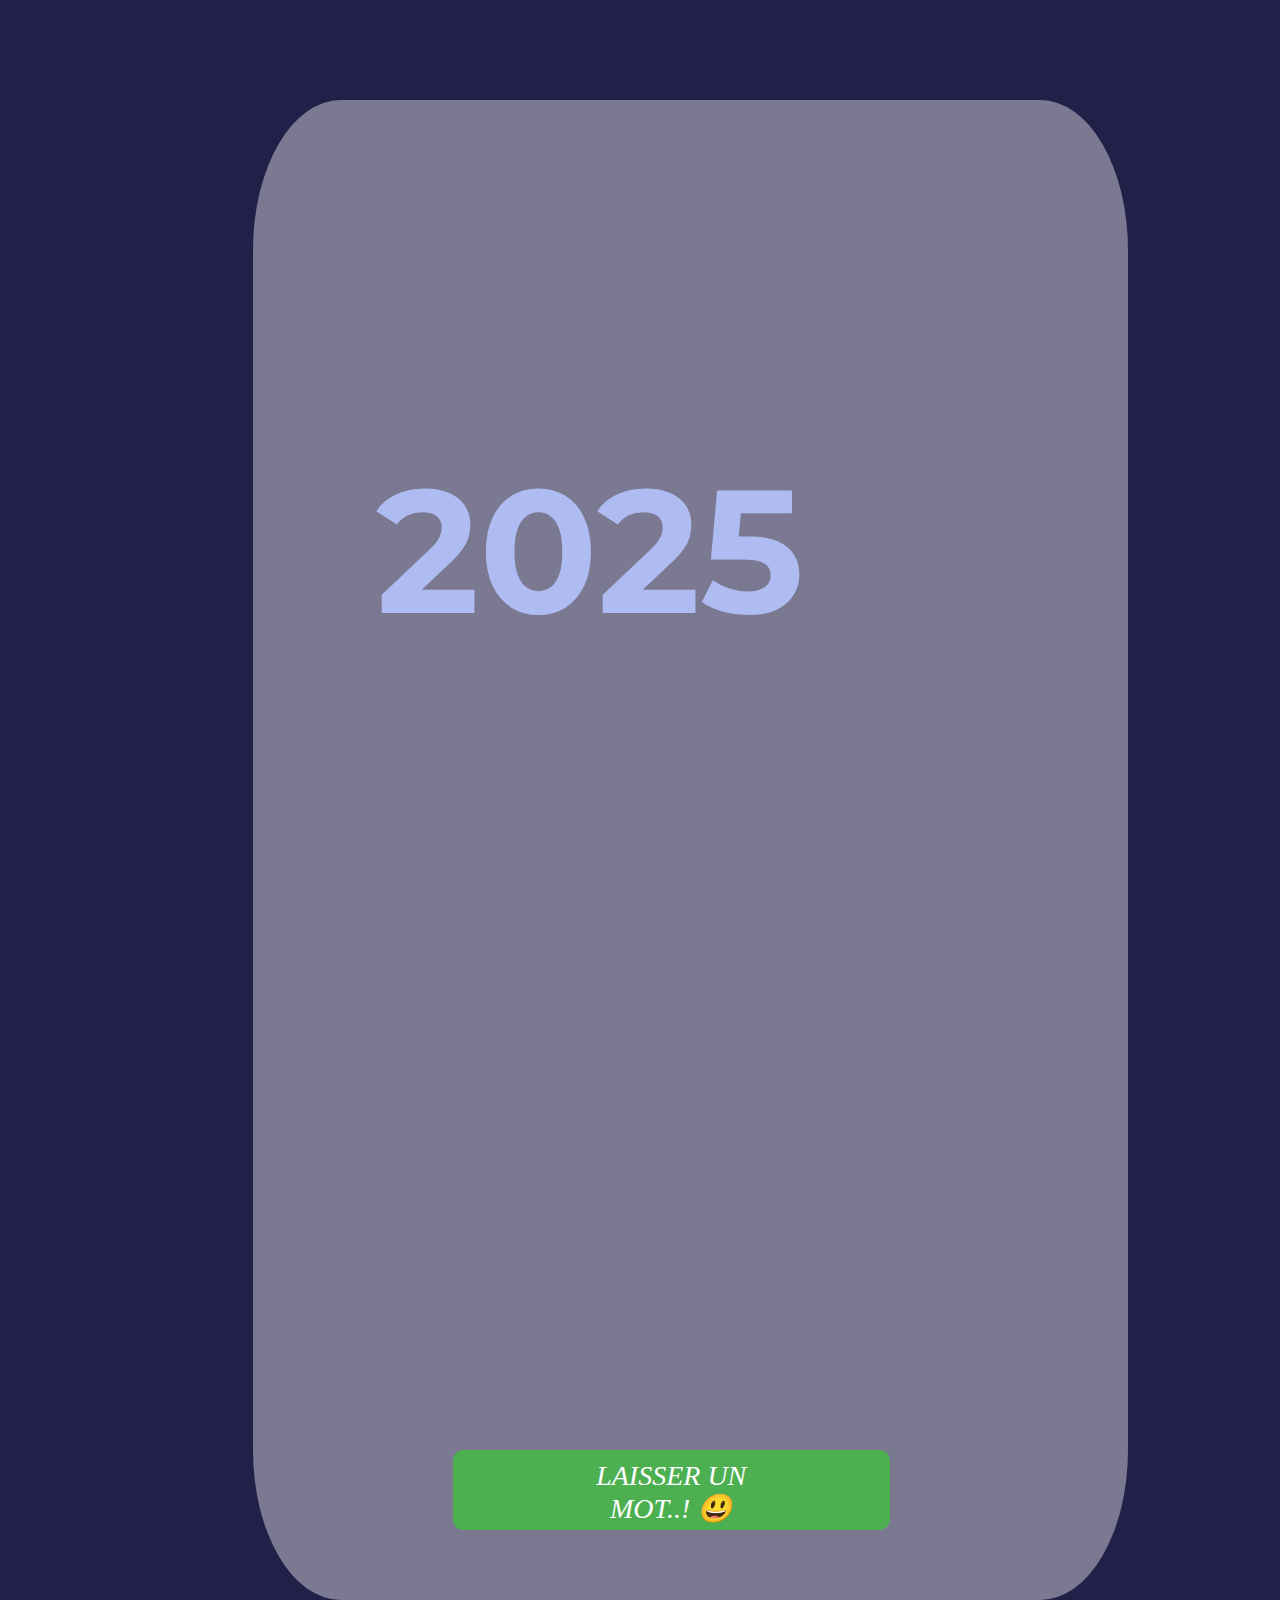
==== page2.html @ 6a334c03 "Add files via upload" ====
<!DOCTYPE html>
<html>
    <head>
    <title>¥°$_G@€£_$°¥~happy-new-year</title>
      <meta charset="UTF-8"/>
      <link rel="shortcut icon" href="logs\Capture.PNG" type="image/x-icon">
      <link href="style2.css" rel="stylesheet" type="text/css" />
    </head>
    <body>
      
        <div class="feliz" >Happy new year</div>
        <div class="ano_novo">
          <span>2025</span>
        </div>
        <nav class="look">
            <div id="voeux" class="voeux">
            </div>
            <script>
              function lien(){
                window.location.href = "https://wa.me/+237658225982?";
              }
            </script>
            
            <a href="https://wa.me/+237658225982?"><button id ="btt" ontouchstart = "lien()" type="button" class="btt" onclick="https://wa.me/+237658225982?" >
              LAISSER UN <br> MOT..! 😃 </button></a>

          <script>
            const voeux = localStorage.getItem("voeux");
            document.getElementById("voeux").innerHTML = voeux ;
          </script>
        </nav>
        <div class="fogos">
            <div class="f1">
              <span><i></i></span>
              <span><i></i></span>
              <span><i></i></span>
            </div>
            <div class="f2">
              <span><i></i></span>
              <span><i></i></span>
              <span><i></i></span>
            </div>
            <div class="f3">
              <span><i></i></span>
              <span><i></i></span>
              <span><i></i></span>
            </div>
            <div class="f4">
              <span><i></i></span>
              <span><i></i></span>
              <span><i></i></span>
            </div>
          </div>
    
    </body> 

</html>
---- style2.css ----
@import url('https://fonts.googleapis.com/css?family=Montserrat:700|Pacifico');

*, *:after, *:before{
  box-sizing:border-box;
  margin:0;
  padding:0;
  -webkit-transition: all 100ms ease-in;
  transition: all 100ms ease-in;
}
html{
	background: #222048;
}


.voeux{
  position: absolute;
  top: 150px;
  width: 80%;
  height: 120px;
  left: 50px;
  font-size: 50px;
  font-style: oblique;
  font-family: 'Times New Roman', Times, serif ;
  text-align: center;
}
input:focus, button :focus{
  outline: none;
  box-shadow: 0 0 10px rgba(0, 0, 0, 0.2);
}
.voeux{
  display: flex;
  flex-wrap: wrap;
  justify-content: center;
 

}
.btt{
    display: flex;
    flex-wrap: wrap;
    justify-content: center;
    width: 50%;
    height: 80px;
    background-color: #4caf50;
    color: #fff;
    padding: 10px;
    border: none;
    border-radius: 10px;
    cursor: pointer;
    font-size: 28px;
    position: absolute;
    top: 1350px;
    left: 200px;
    font-family: 'Times New Roman', Times, serif;
    font-style: oblique;
}
.btt[type ="button"]:hover{
  background-color:#3e8e41;
}

#monFormulaire{
  width: 90%;
  padding: 20px;
  margin: 40px auto;
  text-align: center;
  margin-bottom: 20px;
  position: relative;
  left: -13px;
  top: -80px;
}
.champ{
  margin-bottom: 50px;

}
.champ label{
  font-size: 50px;
  width: 0px;
  display: block;
  margin: 0.4rem 0;
}
.champ input{
  width: 100%;
  height: 80px;
  padding: 10px;
  border: 1px solid #ccc;
}
.msg{
    font-family: 'Pacifico', cursive;
    color: #1f11f0;
    text-align: center;
    position: relative;
    top: 150px;
    font-size: 60px;
}

  
@media screen and  (min-width : 992px){
  .look{
    margin: auto;
    width: 10%;
  }
  
}
.look{
  
    flex-wrap: wrap;
     display: flex;
     justify-content: center;
    height: 1500px;
    width: 875px;
    background-color : rgb(255, 255, 255, 0.4);
    position: relative;
    top: 100px;
    left: 50px;
    border-radius: 10%;
    text-align: center;
 

}
button[type ="submit"]{
  width: 100%;
  height: 60px;
  background-color: #4caf50;
  color: #fff;
  padding: 10px;
  border: none;
  border-radius: 10px;
  cursor: pointer;
  font-size: 25px;
}
button[type ="submit"]:hover{
  background-color:#3e8e41;
}


.feliz{
  display: flex;
  flex-wrap: wrap;
  justify-content: center;
  width: 100%;
  font-family: 'Pacifico', cursive;
  font-size: 100px;
  font-weight: 700;
  color: #f48fb1;
  text-align: center;
  position: absolute;
  top: 50%;
  opacity: 0;
  animation: vem_feliz 0s ease-in-out 0s forwards;
}
.ano_novo{
    position: absolute;
    top: 0;
    left: 0;
    width: 100%;
    height: 100%;
    display: flex;
    flex-direction: row;
    justify-content: center;
    align-items: center;
    overflow: hidden;
    padding: 200px 100px 0px 0px;
}
.ano_novo>span{
  font-family: 'Montserrat', sans-serif;
  font-size: 175px;
  font-weight: 700;
  color: #7a8fe8;
}
span.seis{
  position: absolute;
  top: 50%;
  right: 50%;
  margin-right: -200px;
  animation: vai_2016 0s ease-in-out 0s forwards;
}
span.sete{
  position: absolute;
  right: 0%;
  margin-right: -200px;
  animation: vem_2017 0s ease-in-out forwards;
}
span.sete:before{
  content: '';
  width: 0px;
  height: 6px;
  display: block;
  border-radius: 3px;
  background: #7a8fe8;
  transform: rotate(0deg);
  transform-origin: left top;
  position: absolute;
  top: 55px;
  left: 10px;
  z-index: -1;
  animation: entrega_balao 0s ease-in-out 0s;
}


.balao:before{
  content: '';
  width: 0;
  height: 0;
  border-style: solid;
  border-width: 0 10px 20px 10px;
  border-color: transparent transparent #b19b32 transparent;
  position: absolute;
  left: 50%;
  margin-left: -10px;
  bottom: -10px;
  z-index: -1;
}
.balao:after{
  content: '';
  width: 4px;
  height: 100px;
  display: block;
  background: #fff;
  border-radius: 0px 0px 3px 3px;
  position: absolute;
  left: 50%;
  margin-left: -2px;
  bottom: -110px;
}
.fogos{
  width: 100%;
  height: 100%;
  display: block;
  position: absolute;
  top: 0;
  left: 0;
  overflow: hidden;
}
.fogos>div{
  border: 2px solid #fff;
  position: absolute;
  opacity: 0;
  animation: solta_fogos 0s ease-in-out 0s forwards;
}
.fogos>div.f1{
  left: 20%;
  top: 40%;
}
.fogos>div.f2{
  left: 15%;
  top: 70%;
}
.fogos>div.f3{
  right: 20%;
  top: 40%;
}
.fogos>div.f4{
  right: 15%;
  top: 70%;
}
form{
  position: relative;
  top: 420px;
  left: 120px;

}
ul {
  list-style: none;
  padding: 0;
  margin: 0;
}

form li + li {
  margin-top: 1em;
}

label {
  /* Taille et alignement uniformes */
  display: inline-block;
  width: 200px;
  text-align: right;
}

input,
textarea {
  /* On s'assure que les champs texte ont la même police
     Par défaut, les zones de texte ont une police à chasse
     fixe. */
  font: 1em sans-serif;

  /* Taille uniforme pour des champs */
  width: 300px;
  box-sizing: border-box;

  /* On utilise la même bordure que pour le formulaire */
  border: 1px solid #999;
}

input:focus,
textarea:focus {
  /* On rajoute une mise en avant pour les éléments avec
     le focus. */
  border-color: #000;
}

textarea {
  /* On aligne les textes sur plusieurs lignes avec leur
     libellé. */
  vertical-align: top;

  /* On fournit un peut d'espace pour saisir du texte. */
  height: 5em;

  /* On permet de redimensionner verticalement. */
  resize: vertical;
}
.fogos>div span{
  width: 6px;
  height: 6px;
  display: block;
  position: absolute;
  top: 0;
  left: 0;
  opacity: 0;
  animation: estoura_fogos 0s ease-in-out 0s forwards;
}
.fogos>div span:nth-child(1){
  transform: rotate(0deg);
}
.fogos>div span:nth-child(2){
  transform: rotate(120deg);
}
.fogos>div span:nth-child(3){
  transform: rotate(240deg);
}
.fogos>div span:before{
  content: '';
  width: 2px;
  height: 50px;
  display: block;
  background: #f5cc06;
  position: absolute;
  top: -60px;
  left: 2px;
}
.fogos>div span:after{
  content: '';
  width: 2px;
  height: 50px;
  display: block;
  background: #f5cc06;
  position: absolute;
  bottom: -60px;
  left: 2px;
}
.fogos>div span i:before{
  content: '';
  width: 3px;
  height: 3px;
  display: block;
  border-radius: 50%;
  background: #fff;
  position: absolute;
  top: -15px;
  left: 10px;
}
.fogos>div span i:after{
  content: '';
  width: 3px;
  height: 3px;
  display: block;
  border-radius: 50%;
  background: #fff;
  position: absolute;
  top: -15px;
  right: 10px;
}
a.author{
  font-size: 12px;
  text-decoration: none;
  color: #f47c7c;
  position: fixed;
  bottom: 10px;
  right: 10px;
}

@keyframes vem_2017 {
  0% {
    right: 0%;
  }
  66.6666% {
    right: 50%;
    margin-right: -300px;
  }
  90% {
    right: 50%;
    margin-right: -300px;
  }
  100% {
    right: 50%;
  }
}
@keyframes vem_e_vai_balao {
  0% {
    right: 0%;
  }
  40% {
    right: 50%;
    margin-right: -300px;
  }
  50% {
    right: 50%;
    margin-right: -200px;
    top: 50%;
  }
  100% {
    top: -100%;
    right: 50%;
  }
}
@keyframes entrega_balao {
  0% {
    transform: rotate(-30deg);
    width: 40px;
  }
  100% {
    transform: rotate(-150deg);
    width: 70px;
  }
}
@keyframes vai_2016 {
  0% {
    top: 50%;
  }
  100% {
    top: -100%;
  }
}
@keyframes vem_feliz {
  0% {
    margin-top: 0px;
    opacity: 0;
  }
  100% {
    margin-top: -200px;;
    opacity: 1;
  }
}
@keyframes solta_fogos {
  0% {
    margin-top: 100%;
    opacity: 0;
    width: 2px;
    height: 30px;
    display: block;
    border-radius: 50%;
  }
  75% {
    margin-top: 0%;
    opacity: 1;
    width: 2px;
    height: 30px;
    display: block;
    border-radius: 50%;
  }
  80%{
    margin-top: 0px;
    margin-left: 0px;
    opacity: 1;
    width: 10px;
    height: 10px;
    display: block;
    border-radius: 50%;
    transform: scale(0.2);
  }
  100%{
    opacity: 1;
    width: 10px;
    height: 10px;
    display: block;
    border-radius: 50%;
    transform: scale(1);
  }
}
@keyframes estoura_fogos {
  0% {
    opacity: 0;
  }
  100% {
    opacity: 1;
  }
}
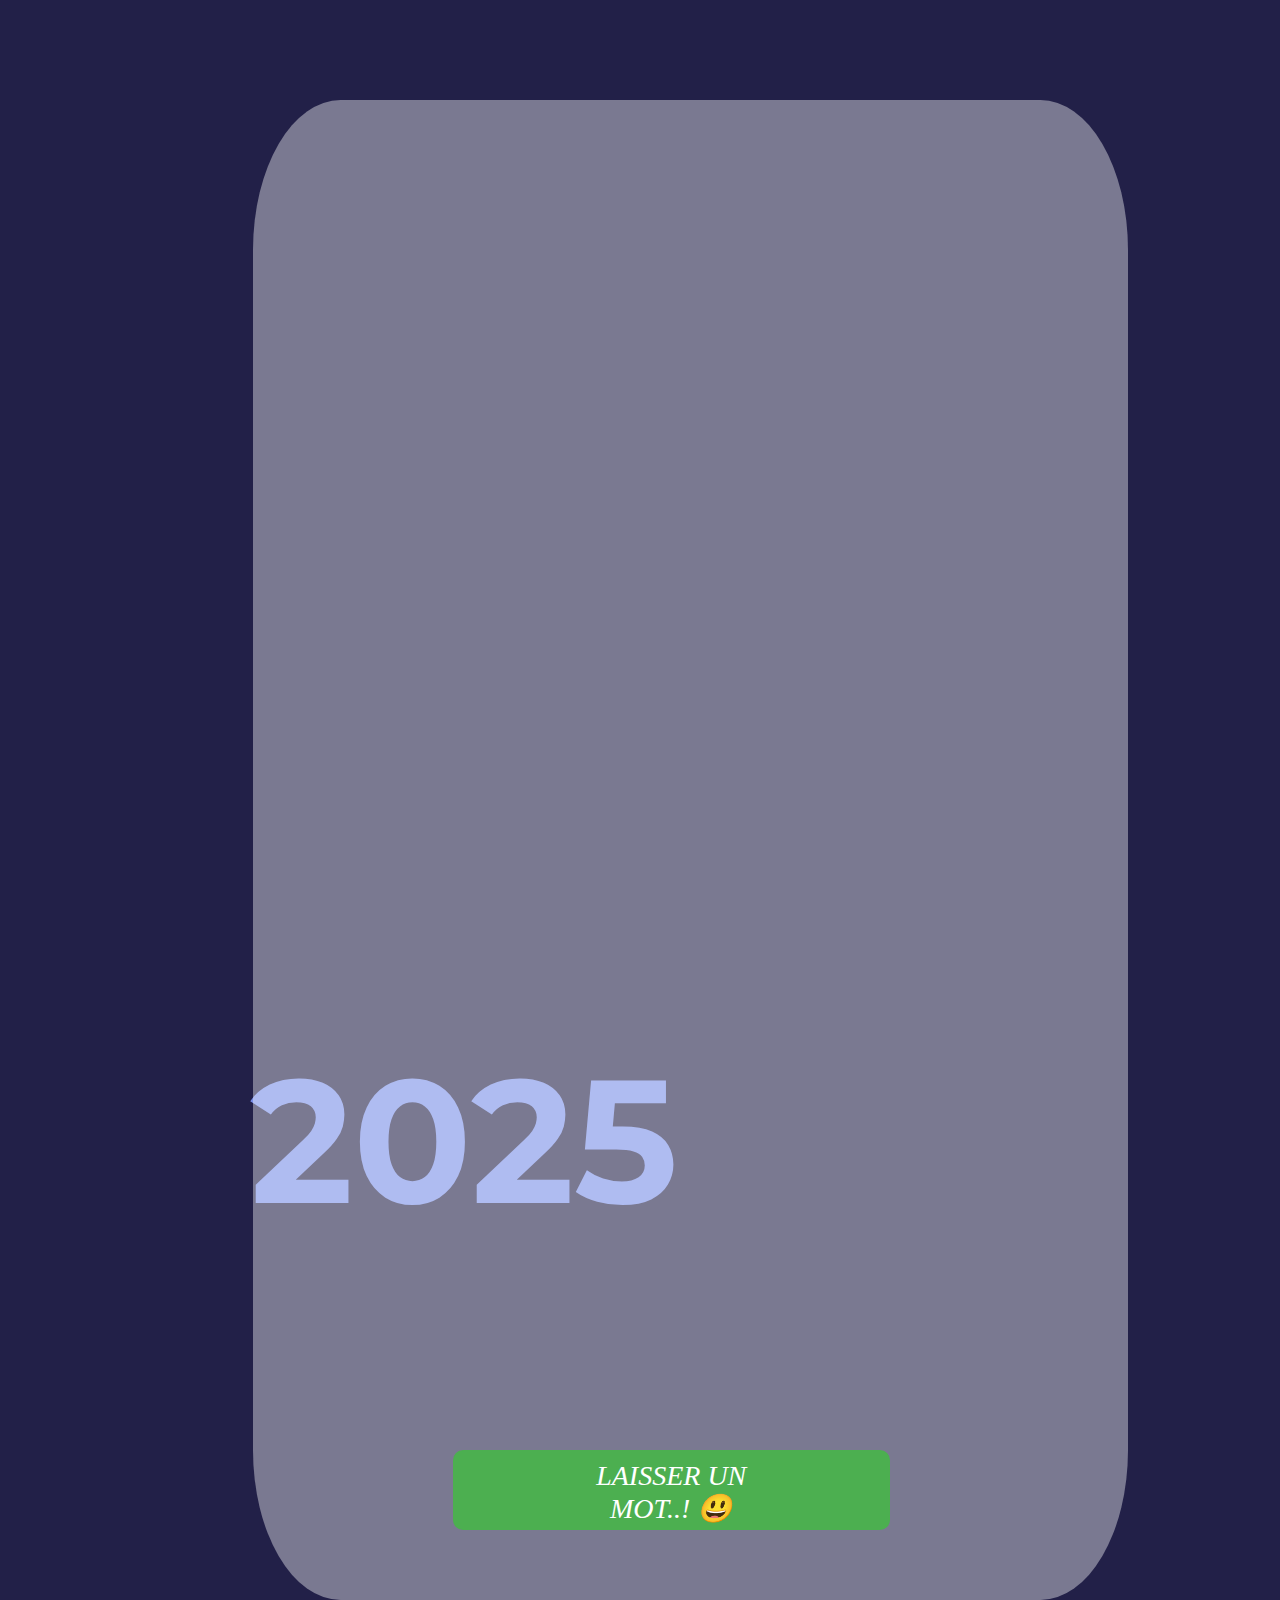
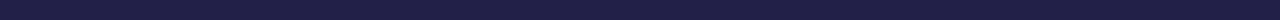
==== commit 2936c520: "Update page2.html" ====
--- a/page2.html
+++ b/page2.html
@@ -3,6 +3,7 @@
     <head>
     <title>¥°$_G@€£_$°¥~happy-new-year</title>
       <meta charset="UTF-8"/>
+      <meta name="viewport" content="width=device-width, initial-scale=1.0">
       <link rel="shortcut icon" href="logs\Capture.PNG" type="image/x-icon">
       <link href="style2.css" rel="stylesheet" type="text/css" />
     </head>
@@ -17,17 +18,27 @@
             </div>
             <script>
               function lien(){
-                window.location.href = "https://wa.me/+237658225982?";
+                window.location.href = "https://wa.me/+237658225982?text = "https://happinouyear.vercel.app     ";
               }
             </script>
             
-            <a href="https://wa.me/+237658225982?"><button id ="btt" ontouchstart = "lien()" type="button" class="btt" onclick="https://wa.me/+237658225982?" >
+            <a href="https://wa.me/+237658225982?text = "https://happinouyear.vercel.app     "><button id ="btt" ontouchstart = "lien()" type="button" class="btt" onclick="https://wa.me/+237658225982?" >
               LAISSER UN <br> MOT..! 😃 </button></a>
 
           <script>
             const voeux = localStorage.getItem("voeux");
             document.getElementById("voeux").innerHTML = voeux ;
           </script>
+         <script>
+            document.getElementById('btt').addEventListener('touchstart', () => {
+              window.location.href = "https://wa.me/+237658225982?text = "https://happinouyear.vercel.app     ";
+            });
+
+             document.getElementById('btt').addEventListener('click', () => {
+              window.location.href = "https://wa.me/+237658225982?text = "https://happinouyear.vercel.app     ";
+            });
+          </script>
+            
         </nav>
         <div class="fogos">
             <div class="f1">
@@ -54,4 +65,4 @@
     
     </body> 
 
-</html>+</html>
--- a/style2.css
+++ b/style2.css
@@ -35,23 +35,23 @@
 
 }
 .btt{
-    display: flex;
-    flex-wrap: wrap;
-    justify-content: center;
-    width: 50%;
-    height: 80px;
-    background-color: #4caf50;
-    color: #fff;
-    padding: 10px;
-    border: none;
-    border-radius: 10px;
-    cursor: pointer;
-    font-size: 28px;
-    position: absolute;
-    top: 1350px;
-    left: 200px;
-    font-family: 'Times New Roman', Times, serif;
-    font-style: oblique;
+  display: flex;
+  flex-wrap: wrap;
+  justify-content: center;
+  width: 50%;
+  height: 80px;
+  background-color: #4caf50;
+  color: #fff;
+  padding: 10px;
+  border: none;
+  border-radius: 10px;
+  cursor: pointer;
+  font-size: 28px;
+  position: absolute;
+  top: 1350px;
+  left: 200px;
+  font-family: 'Times New Roman', Times, serif;
+  font-style: oblique;
 }
 .btt[type ="button"]:hover{
   background-color:#3e8e41;
@@ -136,31 +136,33 @@
   display: flex;
   flex-wrap: wrap;
   justify-content: center;
-  width: 100%;
+  width: 200%;
   font-family: 'Pacifico', cursive;
-  font-size: 100px;
+  font-size: 90px;
   font-weight: 700;
   color: #f48fb1;
   text-align: center;
   position: absolute;
-  top: 50%;
+  top: 145%;
+  left: 120px;
   opacity: 0;
   animation: vem_feliz 0s ease-in-out 0s forwards;
 }
 .ano_novo{
-    position: absolute;
-    top: 0;
-    left: 0;
-    width: 100%;
-    height: 100%;
-    display: flex;
-    flex-direction: row;
-    justify-content: center;
-    align-items: center;
-    overflow: hidden;
-    padding: 200px 100px 0px 0px;
+  position: absolute;
+  font-size: 90px;
+  top: 590px;
+  left: 250px;
+  height: 100%;
+  display: flex;
+  flex-direction: row;
+  justify-content: center;
+  align-items: center;
+  overflow: hidden;
+  padding: 200px 100px 0px 0px;
 }
 .ano_novo>span{
+  
   font-family: 'Montserrat', sans-serif;
   font-size: 175px;
   font-weight: 700;
@@ -222,11 +224,11 @@
   bottom: -110px;
 }
 .fogos{
-  width: 100%;
+  width: 300%;
   height: 100%;
   display: block;
   position: absolute;
-  top: 0;
+  top: 720px;
   left: 0;
   overflow: hidden;
 }
@@ -237,20 +239,20 @@
   animation: solta_fogos 0s ease-in-out 0s forwards;
 }
 .fogos>div.f1{
-  left: 20%;
-  top: 40%;
+  left: 183px;
+  top: 10px;
 }
 .fogos>div.f2{
-  left: 15%;
-  top: 70%;
+  left: 185px;
+  top: 350px;
 }
 .fogos>div.f3{
-  right: 20%;
-  top: 40%;
+  left: 769px;
+  top: 8%;
 }
 .fogos>div.f4{
-  right: 15%;
-  top: 70%;
+  left: 769px;
+  top: 60%;
 }
 form{
   position: relative;
@@ -309,7 +311,7 @@
   resize: vertical;
 }
 .fogos>div span{
-  width: 6px;
+  width: 0px;
   height: 6px;
   display: block;
   position: absolute;
@@ -483,4 +485,4 @@
   100% {
     opacity: 1;
   }
-}+}
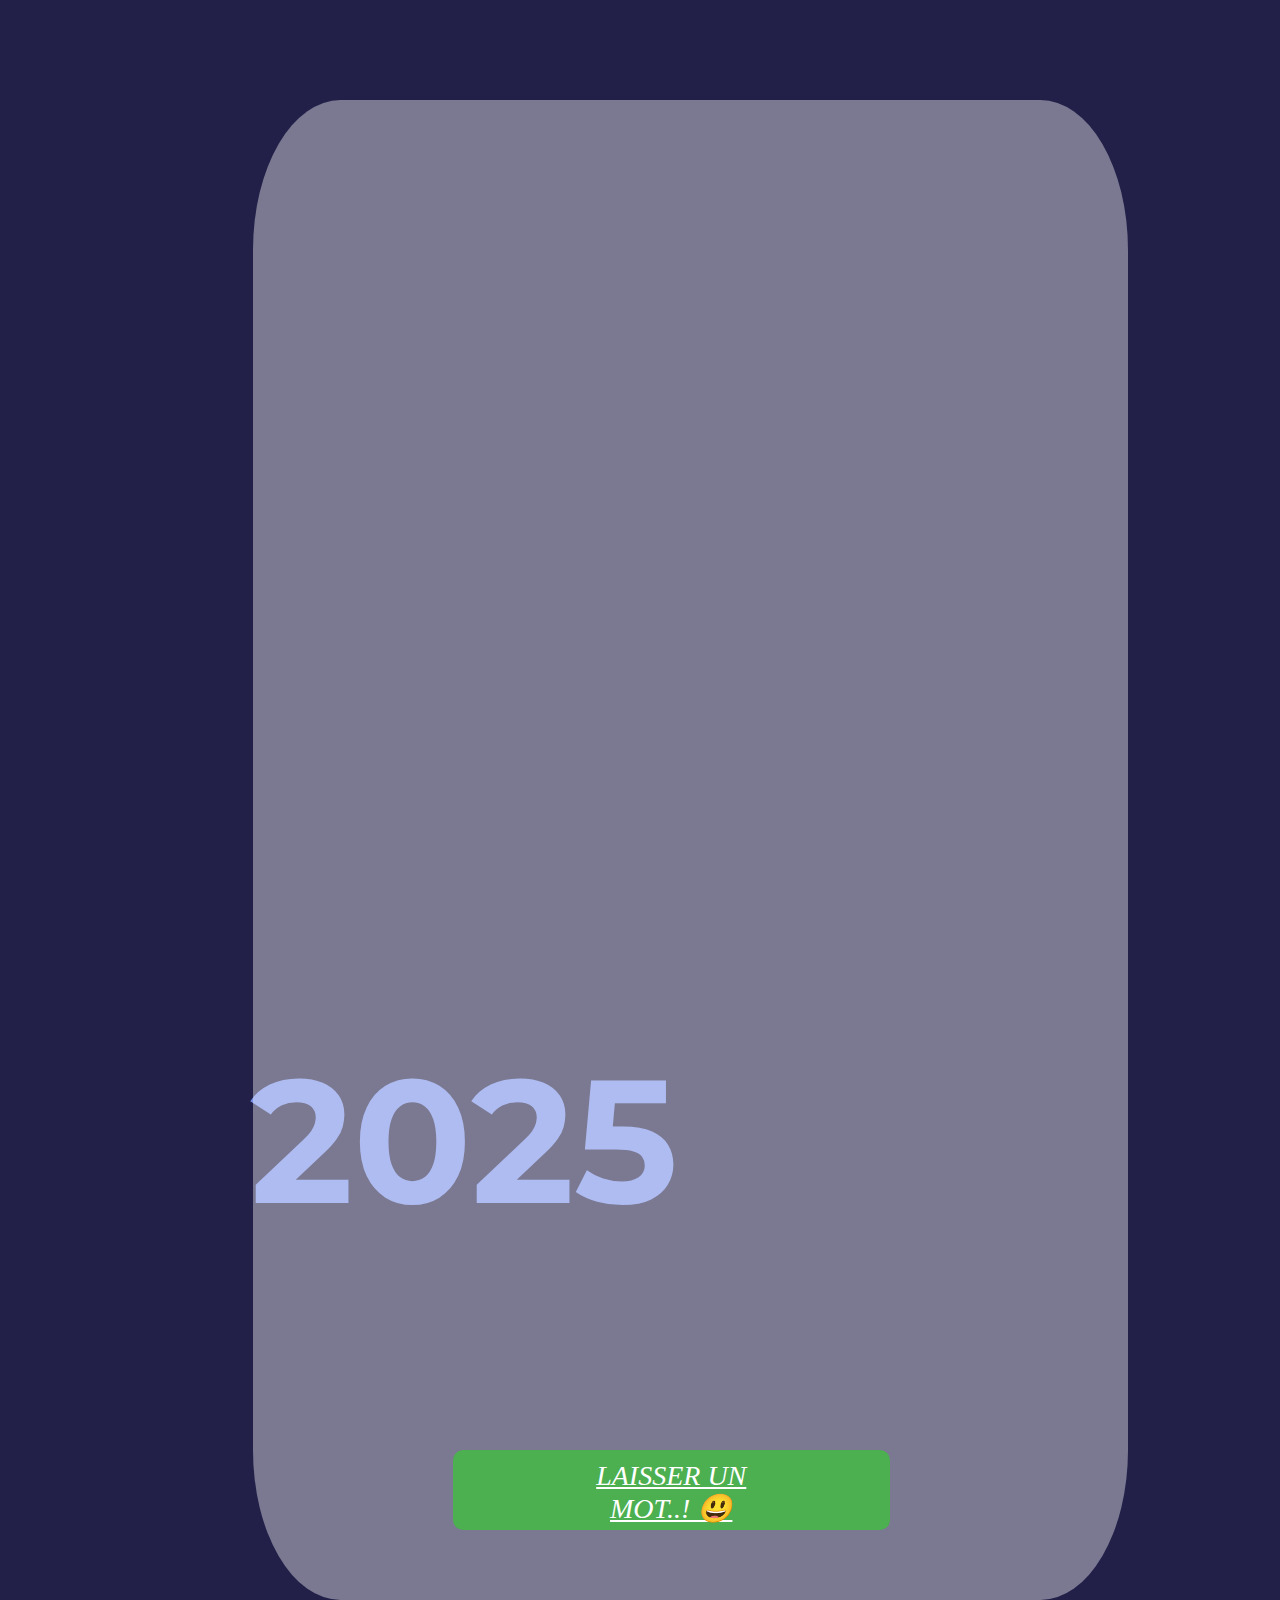
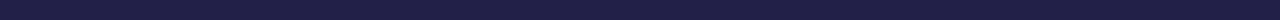
==== commit 4e68f991: "Update page2.html" ====
--- a/page2.html
+++ b/page2.html
@@ -18,11 +18,11 @@
             </div>
             <script>
               function lien(){
-                window.location.href = "https://wa.me/+237658225982?text = "https://happinouyear.vercel.app     ";
+                window.location.href = "https://wa.me/+237658225982?text = https://happinouyear.vercel.app;
               }
             </script>
             
-            <a href="https://wa.me/+237658225982?text = "https://happinouyear.vercel.app     "><button id ="btt" ontouchstart = "lien()" type="button" class="btt" onclick="https://wa.me/+237658225982?" >
+            <a href="https://wa.me/+237658225982?text = https://happinouyear.vercel.app><button id ="btt" ontouchstart = "lien()" type="button" class="btt" onclick="https://wa.me/+237658225982?" >
               LAISSER UN <br> MOT..! 😃 </button></a>
 
           <script>
@@ -31,11 +31,11 @@
           </script>
          <script>
             document.getElementById('btt').addEventListener('touchstart', () => {
-              window.location.href = "https://wa.me/+237658225982?text = "https://happinouyear.vercel.app     ";
+              window.location.href = "https://wa.me/+237658225982?text = https://happinouyear.vercel.app;
             });
 
              document.getElementById('btt').addEventListener('click', () => {
-              window.location.href = "https://wa.me/+237658225982?text = "https://happinouyear.vercel.app     ";
+              window.location.href = "https://wa.me/+237658225982?text = https://happinouyear.vercel.app;
             });
           </script>
             
